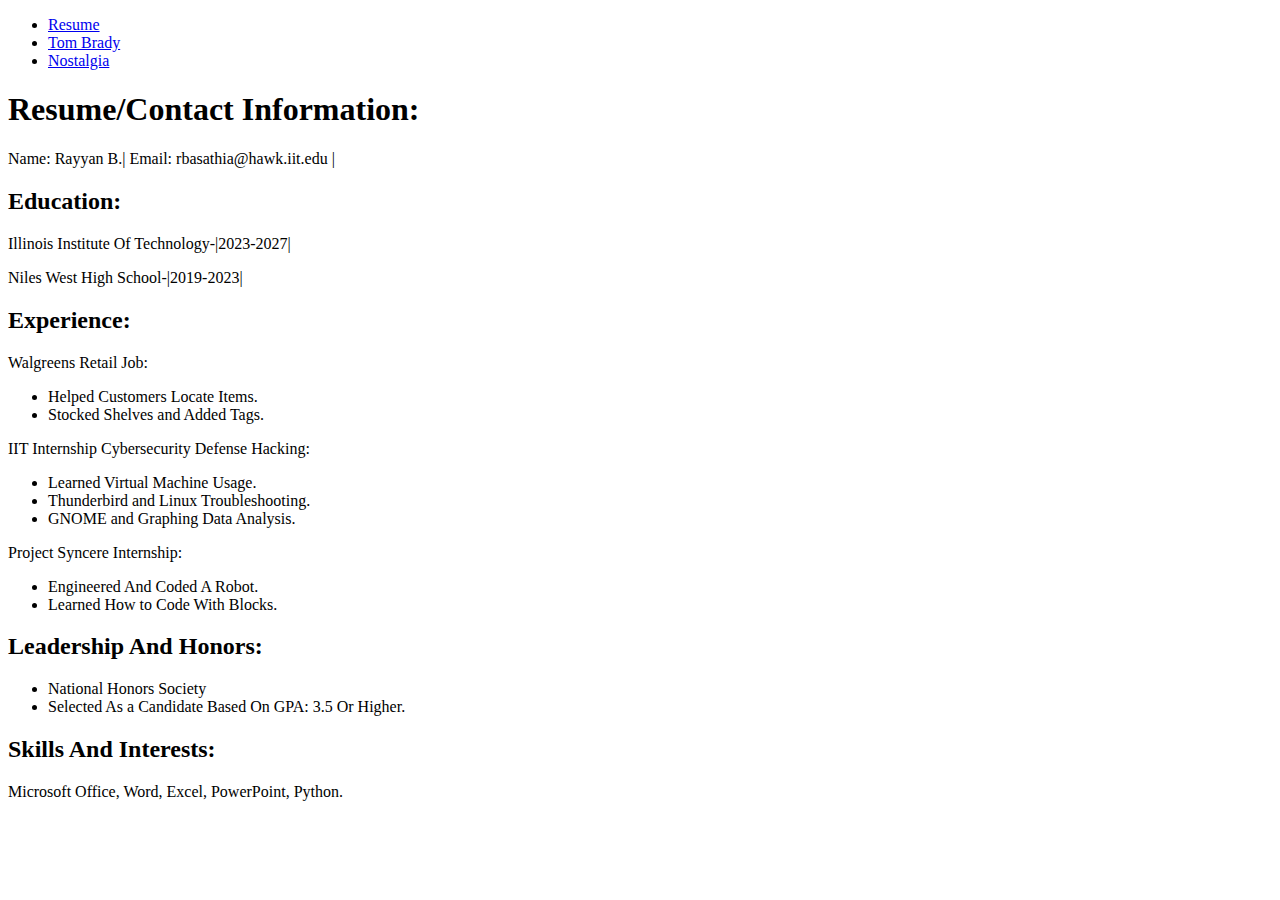
==== index.html @ c717bf0c "Create index.html" ====
<!DOCTYPE html>
<html lang="en">
<head>
  <meta charset="utf-8">
  <title>Rayyan B Project</title>
  <link rel="stylesheet" href="css/normalize.css">
  <link rel="stylesheet" href="css/styles.css">
</head>
<body>
  <header>
    <nav>
      <ul>
        <li><a href="index.html">Resume</a></li>
        <li><a href="tombrady.html">Tom Brady</a></li>
        <li><a href="animals.html">Nostalgia</a></li>
      </ul>
    </nav>
  </header>
  <section class="resume">
    <h1>Resume/Contact Information:</h1>
    <p>Name: Rayyan B.| Email: rbasathia@hawk.iit.edu |</p>
  </section>
  <section class="resume">
    <h2>Education:</h2>
    <p>Illinois Institute Of Technology-|2023-2027|</p>
    <p>Niles West High School-|2019-2023|</p>
  </section>
  <section class="resume">
    <h2>Experience:</h2>
    <p>Walgreens Retail Job:</p>
    <ul>
      <li>Helped Customers Locate Items.</li>
      <li>Stocked Shelves and Added Tags.</li>
    </ul>
    <p>IIT Internship Cybersecurity Defense Hacking:</p>
    <ul>
      <li>Learned Virtual Machine Usage.</li>
      <li>Thunderbird and Linux Troubleshooting.</li>
      <li>GNOME and Graphing Data Analysis.</li>
    </ul>
    <p>Project Syncere Internship:</p>
    <ul>
      <li>Engineered And Coded A Robot.</li>
      <li>Learned How to Code With Blocks.</li>
    </ul>
  </section>
  <section class="resume">
    <h2>Leadership And Honors:</h2>
    <ul>
      <li>National Honors Society</li>
      <li>Selected As a Candidate Based On GPA: 3.5 Or Higher.</li>
    </ul>
  </section>
  <section class="resume">
    <h2>Skills And Interests:</h2>
    <p>Microsoft Office, Word, Excel, PowerPoint, Python.</p>
  </section>
  <section class="resume">
</body>
</html>
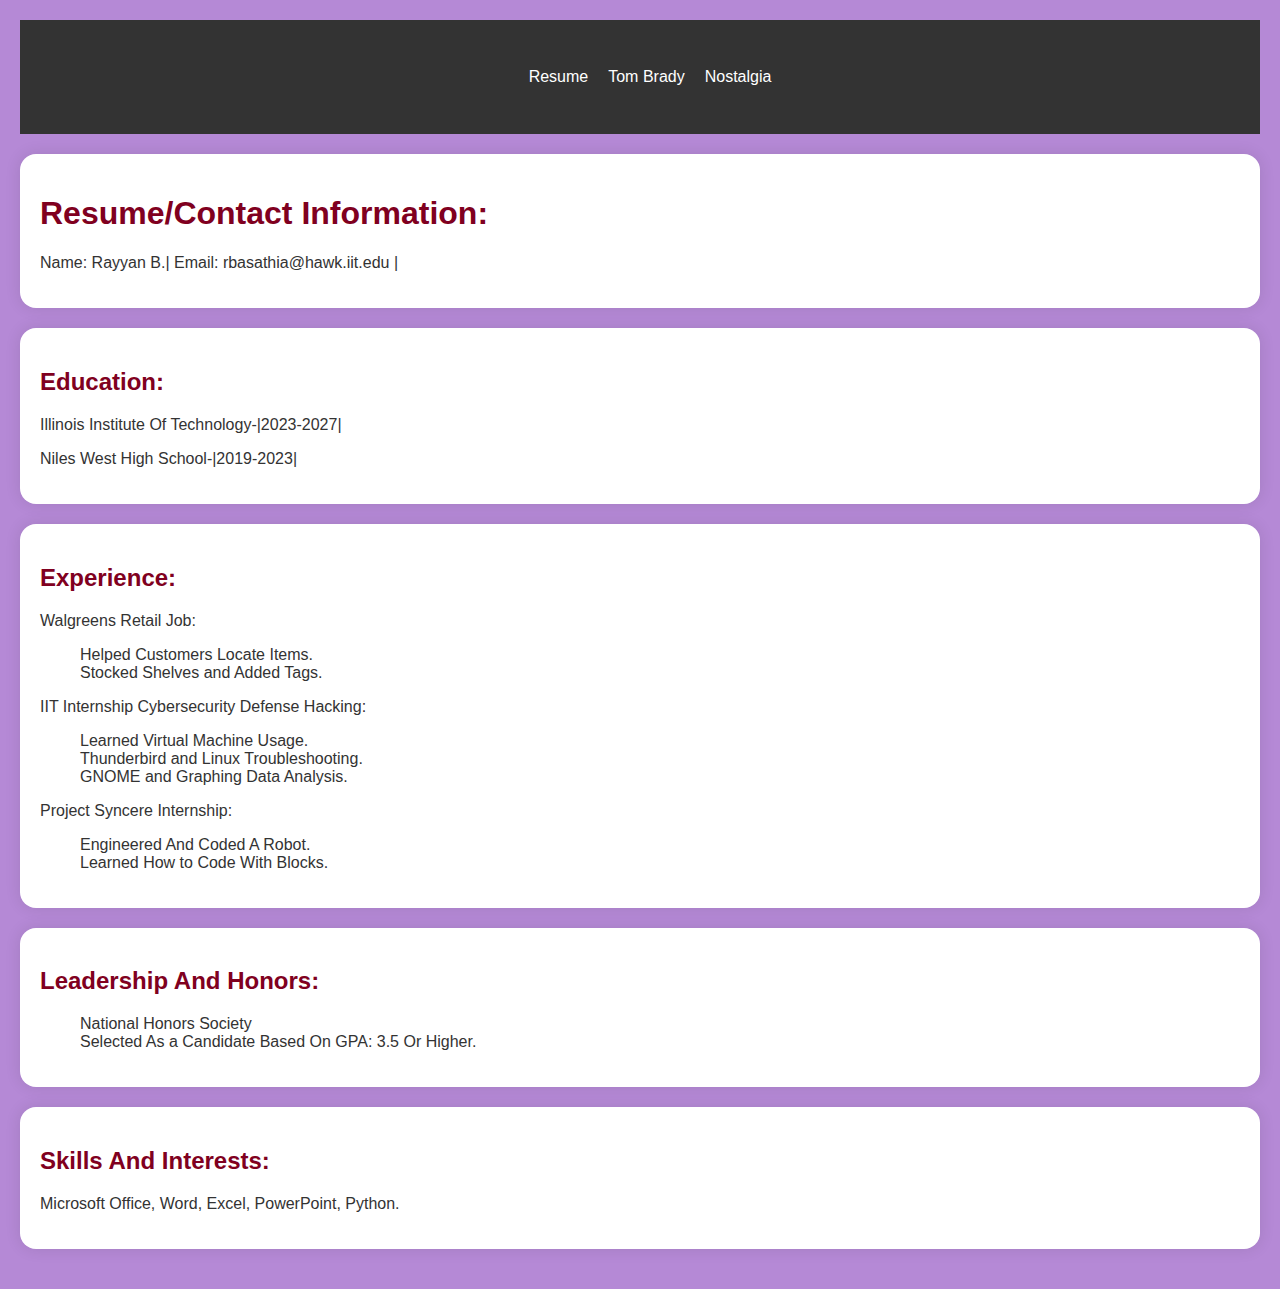
==== commit 1d7636d8: "Update index.html" ====
--- a/index.html
+++ b/index.html
@@ -17,8 +17,10 @@
     </nav>
   </header>
   <section class="resume">
-    <h1>Resume/Contact Information:</h1>
-    <p>Name: Rayyan B.| Email: rbasathia@hawk.iit.edu |</p>
+    <div class="fixed-width">
+      <h1>Resume/Contact Information:</h1>
+      <p>Name: Rayyan B.| Email: rbasathia@hawk.iit.edu |</p>
+    </div>
   </section>
   <section class="resume">
     <h2>Education:</h2>
@@ -55,6 +57,6 @@
     <h2>Skills And Interests:</h2>
     <p>Microsoft Office, Word, Excel, PowerPoint, Python.</p>
   </section>
-  <section class="resume">
 </body>
 </html>
+
--- a/css/styles.css
+++ b/css/styles.css
@@ -0,0 +1,100 @@
+@import url('https://fonts.googleapis.com/css2?family=Roboto:wght@400;700&display=swap');
+
+body {
+  background: rgb(181, 137, 214);
+  font-family: 'Arial', Heveltica, sans-serif;
+  color: #333;
+  margin: 0;
+  padding: 20px;
+}
+
+h1, h2, h3 {
+  font-family: 'Trebuchet MS', Arial, sans-serif;
+  text-align: center;
+  color: rgb(128, 0, 32);
+}
+
+.resume h1, .resume h2 {
+  text-align: left;
+}
+
+.resume p, .resume ul li {
+  text-align: left;
+}
+
+li, p {
+  list-style-type: none;
+  font-family: 'Trebuchet MS',  'Lucida Grande', Lucida Sans, sans-serif;
+  text-align: center;
+}
+
+header {
+  background-color: #333;
+  color: #fff;
+  padding: 1em 0;
+}
+
+nav ul {
+  display: flex;
+  justify-content: center;
+  align-items: center;
+  height: 50px;
+}
+
+
+nav ul li {
+  display: inline;
+  margin-right: 20px;
+  float: right;
+}
+
+nav ul li a {
+  color: #fff;
+  text-decoration: none;
+}
+
+nav ul li a:hover {
+  color: #ffd700;
+}
+
+.container {
+  width: 100%;
+  max-width: 800px;
+  margin: 0 auto;
+  padding: 20px;
+}
+
+.resume, .Brady, .animals {
+  background-color: #fff;
+  padding: 20px;
+  border-radius: 1em;
+  box-shadow: 0 0 1em rgba(0, 0, 0, 0.1);
+  margin: 20px auto;
+}
+
+img {
+  display: block;
+  margin: 20px auto;
+  width: 31.25em;
+  height: 18.75em;
+  border-radius: 1em;
+  box-shadow: 0 0 1em rgba(0, 0, 0, 0.1);
+  cursor: pointer;
+  transition: transform 0.3s ease;
+}
+
+img:hover {
+  transform: scale(1.05);
+}
+
+iframe {
+  display: block;
+  margin: 0 auto;
+  width: 90%;
+  position: relative; 
+}
+
+iframe:hover {
+  transform: scale(1.1);
+}
+
